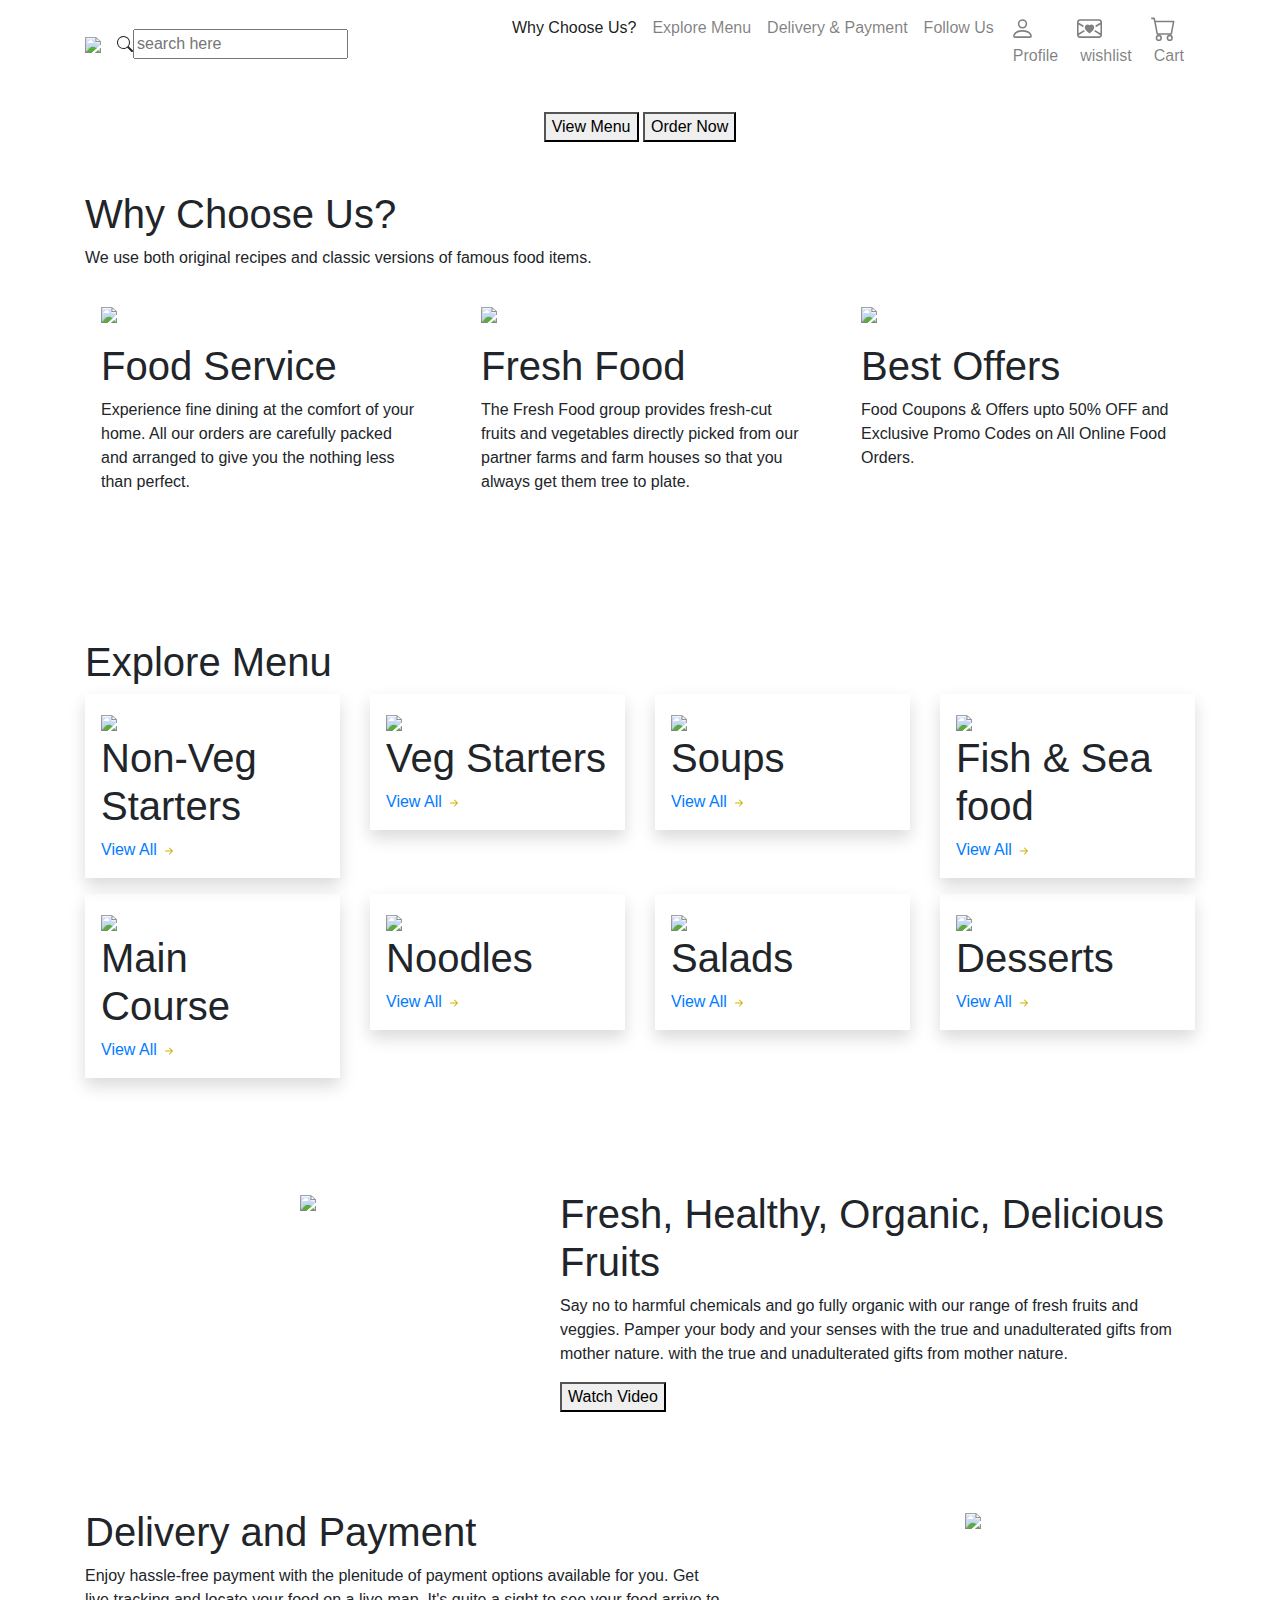
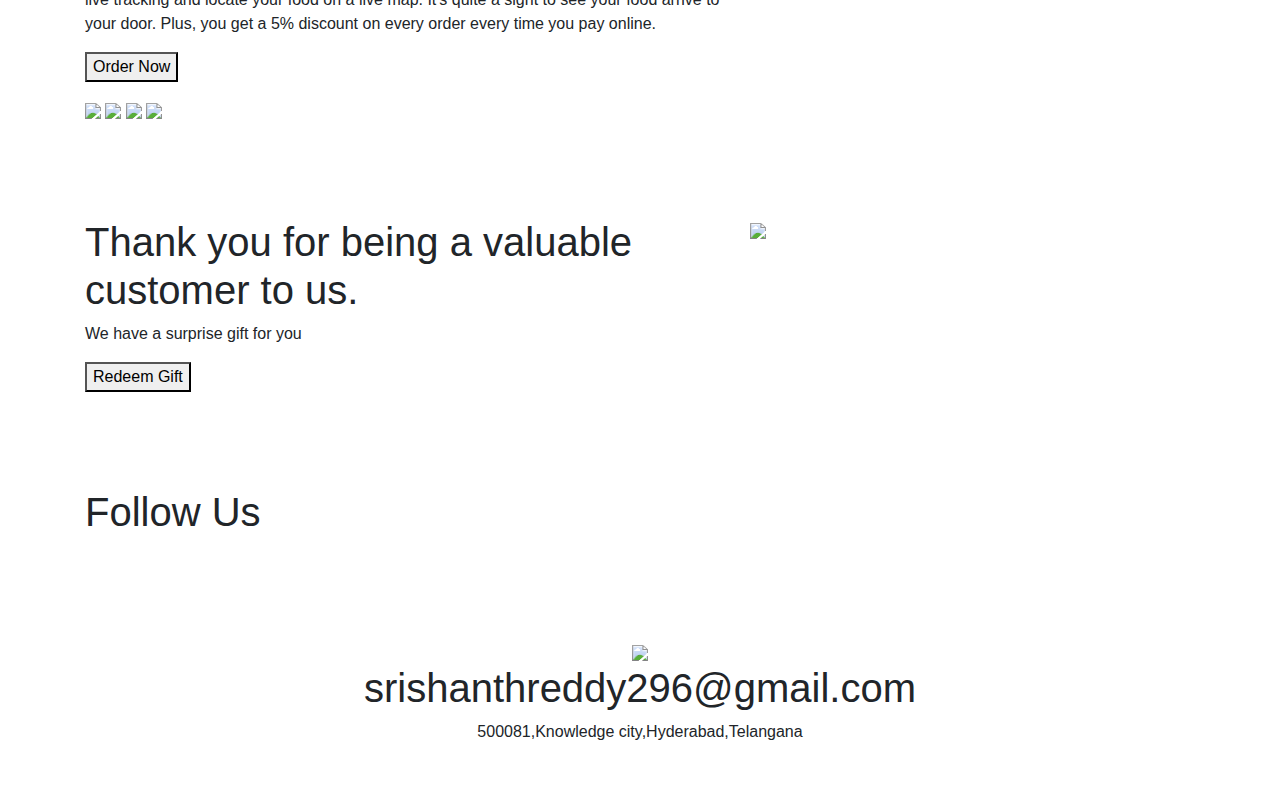
==== index.html @ c9b650d9 "Create index.html" ====
<!DOCTYPE html>
<html>

<head>
    <link rel="stylesheet" href="https://stackpath.bootstrapcdn.com/bootstrap/4.5.2/css/bootstrap.min.css" integrity="sha384-JcKb8q3iqJ61gNV9KGb8thSsNjpSL0n8PARn9HuZOnIxN0hoP+VmmDGMN5t9UJ0Z" crossorigin="anonymous" />
    <script src="https://code.jquery.com/jquery-3.5.1.slim.min.js" integrity="sha384-DfXdz2htPH0lsSSs5nCTpuj/zy4C+OGpamoFVy38MVBnE+IbbVYUew+OrCXaRkfj" crossorigin="anonymous"></script>
    <script src="https://cdn.jsdelivr.net/npm/popper.js@1.16.1/dist/umd/popper.min.js" integrity="sha384-9/reFTGAW83EW2RDu2S0VKaIzap3H66lZH81PoYlFhbGU+6BZp6G7niu735Sk7lN" crossorigin="anonymous"></script>
    <script src="https://stackpath.bootstrapcdn.com/bootstrap/4.5.2/js/bootstrap.min.js" integrity="sha384-B4gt1jrGC7Jh4AgTPSdUtOBvfO8shuf57BaghqFfPlYxofvL8/KUEfYiJOMMV+rV" crossorigin="anonymous"></script>
    <script src="https://kit.fontawesome.com/20c5629a29.js" crossorigin="anonymous"></script>
<link rel="stylesheet" href="restaurant.css">
<link rel="stylesheet" href="menu.css">
<meta charset="UTF-8">
<meta name="viewport" content="width=device-width, initial-scale=1.0" >
<meta name="robots" content="none,noarchive"/>
</head>

<body>
    
    <nav class="navbar navbar-expand-lg navbar-light bg-white fixed-top">
     
        <div class="container">
            <a class="navbar-brand" href="restaurant.html">
                <img src="https://png.pngtree.com/png-clipart/20200727/original/pngtree-restaurant-logo-design-vector-template-png-image_5441058.jpg" class="food-munch-logo" />
            </a>
            <button class="navbar-toggler" type="button" data-toggle="collapse" data-target="#navbarNavAltMarkup" aria-controls="navbarNavAltMarkup" aria-expanded="false" aria-label="Toggle navigation">
                <span class="navbar-toggler-icon"></span>
            </button><svg xmlns="http://www.w3.org/2000/svg" border="1"  width="16" height="16" fill="currentColor" class="bi bi-search" viewBox="0 0 16 16">
                <path d="M11.742 10.344a6.5 6.5 0 1 0-1.397 1.398h-.001q.044.06.098.115l3.85 3.85a1 1 0 0 0 1.415-1.414l-3.85-3.85a1 1 0 0 0-.115-.1zM12 6.5a5.5 5.5 0 1 1-11 0 5.5 5.5 0 0 1 11 0"/>
              </svg>
            <input type="text" name="name" placeholder="search here"> 
            <div class="collapse navbar-collapse" id="navbarNavAltMarkup">
                <div class="navbar-nav ml-auto">
                    <a class="nav-link active" id="navItem1" href="#wcuSection">
                        Why Choose Us?
                        <span class="sr-only">(current)</span>
                    </a>
                    <a class="nav-link" href="#exploreMenuSection" id="navItem2">Explore Menu</a>
                    <a class="nav-link" href="#deliveryPaymentSection" id="navItem3">Delivery & Payment</a>
                    <a class="nav-link" href="#followUsSection" id="navItem4">Follow Us</a>
                    
                      <a class="nav-link" href="profile.html"> <svg xmlns="http://www.w3.org/2000/svg" width="25" height="25" fill="currentColor" class="bi bi-person" viewBox="0 0 16 16">
                        <path d="M8 8a3 3 0 1 0 0-6 3 3 0 0 0 0 6m2-3a2 2 0 1 1-4 0 2 2 0 0 1 4 0m4 8c0 1-1 1-1 1H3s-1 0-1-1 1-4 6-4 6 3 6 4m-1-.004c-.001-.246-.154-.986-.832-1.664C11.516 10.68 10.289 10 8 10s-3.516.68-4.168 1.332c-.678.678-.83 1.418-.832 1.664z"/>
                      </svg><p style="text-align: center; margin: 3px;">Profile</p> </a>
                      <a class="nav-link" href="wishlist.html"> <svg xmlns="http://www.w3.org/2000/svg" width="25" height="25" fill="currentColor" class="bi bi-envelope-heart" viewBox="0 0 16 16">
                        <path fill-rule="evenodd" d="M0 4a2 2 0 0 1 2-2h12a2 2 0 0 1 2 2v8a2 2 0 0 1-2 2H2a2 2 0 0 1-2-2zm2-1a1 1 0 0 0-1 1v.217l3.235 1.94a2.8 2.8 0 0 0-.233 1.027L1 5.384v5.721l3.453-2.124q.219.416.55.835l-3.97 2.443A1 1 0 0 0 2 13h12a1 1 0 0 0 .966-.741l-3.968-2.442q.33-.421.55-.836L15 11.105V5.383l-3.002 1.801a2.8 2.8 0 0 0-.233-1.026L15 4.217V4a1 1 0 0 0-1-1zm6 2.993c1.664-1.711 5.825 1.283 0 5.132-5.825-3.85-1.664-6.843 0-5.132"/>
                      </svg><p style="text-align: center; margin: 3px;">wishlist</p> </a>
                      <a class="nav-link" href="cart.html"> <svg xmlns="http://www.w3.org/2000/svg" width="25" height="25" fill="currentColor" class="bi bi-cart " viewBox="0 0 16 16">
                        <path d="M0 1.5A.5.5 0 0 1 .5 1H2a.5.5 0 0 1 .485.379L2.89 3H14.5a.5.5 0 0 1 .491.592l-1.5 8A.5.5 0 0 1 13 12H4a.5.5 0 0 1-.491-.408L2.01 3.607 1.61 2H.5a.5.5 0 0 1-.5-.5M3.102 4l1.313 7h8.17l1.313-7zM5 12a2 2 0 1 0 0 4 2 2 0 0 0 0-4m7 0a2 2 0 1 0 0 4 2 2 0 0 0 0-4m-7 1a1 1 0 1 1 0 2 1 1 0 0 1 0-2m7 0a1 1 0 1 1 0 2 1 1 0 0 1 0-2"/>
                      </svg><p style="text-align: center;  margin: 3px;">Cart</p> </a>

                </div>
            </div>
        </div>
    </nav>
    <div class="banner-section-bg-container d-flex justify-content-center flex-column">
        <div class="text-center">
            <h1 class="banner-heading mb-3">Get Delicious Food Anytime</h1>
            <p class="banner-caption mb-4">Eat Smart & Healthy</p>
            <button class="custom-button">View Menu</button>
            <button class="custom-outline-button">Order Now</button>
        </div>
    </div>
    <div class="wcu-section pt-5 pb-5" id="wcuSection">
        <div class="container">
            <div class="row">
                <div class="col-12">
                    <h1 class="wcu-section-heading">Why Choose Us?</h1>
                    <p class="wcu-section-description">
                        We use both original recipes and classic versions of famous food
                        items.
                    </p>
                </div>
                <div class="col-12 col-md-4">
                    <div class="wcu-card p-3 mb-3">
                        <img src="https://d1tgh8fmlzexmh.cloudfront.net/ccbp-responsive-website/food-serve.png" class="wcu-card-image" />
                        <h1 class="wcu-card-title mt-3">Food Service</h1>
                        <p class="wcu-card-description">
                            Experience fine dining at the comfort of your home. All our
                            orders are carefully packed and arranged to give you the nothing
                            less than perfect.
                        </p>
                    </div>
                </div>
                <div class="col-12 col-md-4">
                    <div class="wcu-card p-3 mb-3">
                        <img src="https://d1tgh8fmlzexmh.cloudfront.net/ccbp-responsive-website/fruits-img.png" class="wcu-card-image" />
                        <h1 class="wcu-card-title mt-3">Fresh Food</h1>
                        <p class="wcu-card-description">
                            The Fresh Food group provides fresh-cut fruits and vegetables
                            directly picked from our partner farms and farm houses so that
                            you always get them tree to plate.
                        </p>
                    </div>
                </div>
                <div class="col-12 col-md-4">
                    <div class="wcu-card p-3 mb-3">
                        <img src="https://d1tgh8fmlzexmh.cloudfront.net/ccbp-responsive-website/offers-img.png" class="wcu-card-image" />
                        <h1 class="wcu-card-title mt-3">Best Offers</h1>
                        <p class="wcu-card-description">
                            Food Coupons & Offers upto
                            <span class="offers">50% OFF</span>
                            and Exclusive Promo Codes on All Online Food Orders.
                        </p>
                    </div>
                </div>
            </div>
        </div>
    </div>
    <div class="explore-menu-section pt-5 pb-5" id="exploreMenuSection">
        <div class="container">
            <div class="row">
                <div class="col-12">
                    <h1 class="menu-section-heading">Explore Menu</h1>
                </div>
                <div class="col-12 col-md-6 col-lg-3">
                    <div class="shadow menu-item-card p-3 mb-3">
                        <img src="https://d1tgh8fmlzexmh.cloudfront.net/ccbp-responsive-website/em-ginger-fried-img.png" class="menu-item-image w-100" />
                        <h1 class="menu-card-title">Non-Veg Starters</h1>
                        <a class="menu-item-link" href="menu.html">
                            View All
                            <svg width="16px" height="16px" viewBox="0 0 16 16" class="bi bi-arrow-right" fill="#d0b200" xmlns="http://www.w3.org/2000/svg">
                                <path fill-rule="evenodd" d="M4 8a.5.5 0 0 1 .5-.5h5.793L8.146 5.354a.5.5 0 1 1 .708-.708l3 3a.5.5 0 0 1 0 .708l-3 3a.5.5 0 0 1-.708-.708L10.293 8.5H4.5A.5.5 0 0 1 4 8z" />
                            </svg>
                        </a>
                    </div>
                </div>
                <div class="col-12 col-md-6 col-lg-3">
                    <div class="shadow menu-item-card p-3 mb-3">
                        <img src="https://d1tgh8fmlzexmh.cloudfront.net/ccbp-responsive-website/em-veg-starters-img.png" class="menu-item-image w-100" />
                        <h1 class="menu-card-title">Veg Starters</h1>
                        <a class="menu-item-link" href="menu.html">
                            View All
                            <svg width="16px" height="16px" viewBox="0 0 16 16" class="bi bi-arrow-right" fill="#d0b200" xmlns="http://www.w3.org/2000/svg">
                                <path fill-rule="evenodd" d="M4 8a.5.5 0 0 1 .5-.5h5.793L8.146 5.354a.5.5 0 1 1 .708-.708l3 3a.5.5 0 0 1 0 .708l-3 3a.5.5 0 0 1-.708-.708L10.293 8.5H4.5A.5.5 0 0 1 4 8z" />
                            </svg>
                        </a>
                    </div>
                </div>
                <div class="col-12 col-md-6 col-lg-3">
                    <div class="menu-item-card shadow p-3 mb-3">
                        <img src="https://d1tgh8fmlzexmh.cloudfront.net/ccbp-responsive-website/em-soup-img.png" class="menu-item-image w-100" />
                        <h1 class="menu-card-title">Soups</h1>
                        <a class="menu-item-link" href="menu.html">
                            View All
                            <svg width="16px" height="16px" viewBox="0 0 16 16" class="bi bi-arrow-right" fill="#d0b200" xmlns="http://www.w3.org/2000/svg">
                                <path fill-rule="evenodd" d="M4 8a.5.5 0 0 1 .5-.5h5.793L8.146 5.354a.5.5 0 1 1 .708-.708l3 3a.5.5 0 0 1 0 .708l-3 3a.5.5 0 0 1-.708-.708L10.293 8.5H4.5A.5.5 0 0 1 4 8z" />
                            </svg>
                        </a>
                    </div>
                </div>
                <div class="col-12 col-md-6 col-lg-3">
                    <div class="menu-item-card shadow p-3 mb-3">
                        <img src="https://d1tgh8fmlzexmh.cloudfront.net/ccbp-responsive-website/em-grilled-seafood-img.png" class="menu-item-image w-100" />
                        <h1 class="menu-card-title">Fish & Sea food</h1>
                        <a class="menu-item-link" href="menu.html">
                            View All
                            <svg width="16px" height="16px" viewBox="0 0 16 16" class="bi bi-arrow-right" fill="#d0b200" xmlns="http://www.w3.org/2000/svg">
                                <path fill-rule="evenodd" d="M4 8a.5.5 0 0 1 .5-.5h5.793L8.146 5.354a.5.5 0 1 1 .708-.708l3 3a.5.5 0 0 1 0 .708l-3 3a.5.5 0 0 1-.708-.708L10.293 8.5H4.5A.5.5 0 0 1 4 8z" />
                            </svg>
                        </a>
                    </div>
                </div>
                <div class="col-12 col-md-6 col-lg-3">
                    <div class="menu-item-card shadow p-3 mb-3">
                        <img src="https://d1tgh8fmlzexmh.cloudfront.net/ccbp-responsive-website/em-hyderabadi-biryani-img.png" class="menu-item-image w-100" />
                        <h1 class="menu-card-title">Main Course</h1>
                        <a class="menu-item-link" href="menu.html">
                            View All
                            <svg width="16px" height="16px" viewBox="0 0 16 16" class="bi bi-arrow-right" fill="#d0b200" xmlns="http://www.w3.org/2000/svg">
                                <path fill-rule="evenodd" d="M4 8a.5.5 0 0 1 .5-.5h5.793L8.146 5.354a.5.5 0 1 1 .708-.708l3 3a.5.5 0 0 1 0 .708l-3 3a.5.5 0 0 1-.708-.708L10.293 8.5H4.5A.5.5 0 0 1 4 8z" />
                            </svg>
                        </a>
                    </div>
                </div>
                <div class="col-12 col-md-6 col-lg-3">
                    <div class="menu-item-card shadow p-3 mb-3">
                        <img src="https://d1tgh8fmlzexmh.cloudfront.net/ccbp-responsive-website/em-mushroom-noodles-img.png" class="menu-item-image w-100" />
                        <h1 class="menu-card-title">Noodles</h1>
                        <a class="menu-item-link" href="menu.html">
                            View All
                            <svg width="16px" height="16px" viewBox="0 0 16 16" class="bi bi-arrow-right" fill="#d0b200" xmlns="http://www.w3.org/2000/svg">
                                <path fill-rule="evenodd" d="M4 8a.5.5 0 0 1 .5-.5h5.793L8.146 5.354a.5.5 0 1 1 .708-.708l3 3a.5.5 0 0 1 0 .708l-3 3a.5.5 0 0 1-.708-.708L10.293 8.5H4.5A.5.5 0 0 1 4 8z" />
                            </svg>
                        </a>
                    </div>
                </div>
                <div class="col-12 col-md-6 col-lg-3">
                    <div class="menu-item-card shadow p-3 mb-3">
                        <img src="https://d1tgh8fmlzexmh.cloudfront.net/ccbp-responsive-website/em-gluten-img.png" class="menu-item-image w-100" />
                        <h1 class="menu-card-title">Salads</h1>
                        <a class="menu-item-link" href="menu.html">
                            View All
                            <svg width="16px" height="16px" viewBox="0 0 16 16" class="bi bi-arrow-right" fill="#d0b200" xmlns="http://www.w3.org/2000/svg">
                                <path fill-rule="evenodd" d="M4 8a.5.5 0 0 1 .5-.5h5.793L8.146 5.354a.5.5 0 1 1 .708-.708l3 3a.5.5 0 0 1 0 .708l-3 3a.5.5 0 0 1-.708-.708L10.293 8.5H4.5A.5.5 0 0 1 4 8z" />
                            </svg>
                        </a>
                    </div>
                </div>
                <div class="col-12 col-md-6 col-lg-3">
                    <div class="menu-item-card shadow p-3 mb-3">
                        <img src="https://d1tgh8fmlzexmh.cloudfront.net/ccbp-responsive-website/em-coffee-bourbon-img.png" class="menu-item-image w-100" />
                        <h1 class="menu-card-title">Desserts</h1>
                        <a class="menu-item-link" href="menu.html">
                            View All
                            <svg width="16px" height="16px" viewBox="0 0 16 16" class="bi bi-arrow-right" fill="#d0b200" xmlns="http://www.w3.org/2000/svg">
                                <path fill-rule="evenodd" d="M4 8a.5.5 0 0 1 .5-.5h5.793L8.146 5.354a.5.5 0 1 1 .708-.708l3 3a.5.5 0 0 1 0 .708l-3 3a.5.5 0 0 1-.708-.708L10.293 8.5H4.5A.5.5 0 0 1 4 8z" />
                            </svg>
                        </a>
                    </div>
                </div>
            </div>
        </div>
    </div>
    <div class="healthy-food-section pt-5 pb-5">
        <div class="container">
            <div class="row">
                <div class="col-12 col-md-5">
                    <div class="text-center">
                        <img src="https://d1tgh8fmlzexmh.cloudfront.net/ccbp-responsive-website/healthy-food-plate-img.png" class="healthy-food-section-img" />
                    </div>
                </div>
                <div class="col-12 col-md-7">
                    <h1 class="healthy-food-section-heading">
                        Fresh, Healthy, Organic, Delicious Fruits
                    </h1>
                    <p class="healthy-food-section-description">
                        Say no to harmful chemicals and go fully organic with our range of
                        fresh fruits and veggies. Pamper your body and your senses with
                        the true and unadulterated gifts from mother nature. with the true
                        and unadulterated gifts from mother nature.
                    </p>
                    <button class="custom-button">Watch Video</button>
                </div>
            </div>
        </div>
    </div>
    <div class="delivery-and-payment-section pt-5 pb-5" id="deliveryPaymentSection">
        <div class="container">
            <div class="row">
                <div class="col-12 col-md-5 order-1 order-md-2">
                    <div class="text-center">
                        <img src="https://d1tgh8fmlzexmh.cloudfront.net/ccbp-responsive-website/delivery-payment-section-img.png" class="delivery-and-payment-section-img" />
                    </div>
                </div>
                <div class="col-12 col-md-7 order-2 order-md-1">
                    <h1 class="delivery-and-payment-section-heading">
                        Delivery and Payment
                    </h1>
                    <p class="delivery-and-payment-section-description">
                        Enjoy hassle-free payment with the plenitude of payment options
                        available for you. Get live tracking and locate your food on a
                        live map. It's quite a sight to see your food arrive to your door.
                        Plus, you get a 5% discount on every order every time you pay
                        online.
                    </p>
                    <button class="custom-button">Order Now</button>
                    <div class="mt-3">
                        <img src="https://d1tgh8fmlzexmh.cloudfront.net/ccbp-responsive-website/visa-card-img.png" class="payment-card-img" />
                        <img src="https://d1tgh8fmlzexmh.cloudfront.net/ccbp-responsive-website/master-card-img.png" class="payment-card-img" />
                        <img src="https://d1tgh8fmlzexmh.cloudfront.net/ccbp-responsive-website/paypal-card-img.png" class="payment-card-img" />
                        <img src="https://d1tgh8fmlzexmh.cloudfront.net/ccbp-responsive-website/american-express-img.png" class="payment-card-img" />
                    </div>
                </div>
            </div>
        </div>
    </div>
    <div class="thanking-customers-section pt-5 pb-5">
        <div class="container">
            <div class="row">
                <div class="col-12 col-md-7 d-flex flex-column justify-content-center">
                    <h1 class="thanking-customers-section-heading">
                        Thank you for being a valuable customer to us.
                    </h1>
                    <p class="thanking-customers-section-description">
                        We have a surprise gift for you
                    </p>
                    <div class="d-md-none">
                        <img src="https://d1tgh8fmlzexmh.cloudfront.net/ccbp-responsive-website/thanking-customers-section-img.png" class="thanking-customers-section-img" />
                    </div>
                    <div>
                        <button class="custom-button">Redeem Gift</button>
                    </div>
                </div>
                <div class="col-12 col-md-5 d-none d-md-block">
                    <img src="https://d1tgh8fmlzexmh.cloudfront.net/ccbp-responsive-website/thanking-customers-section-img.png" class="thanking-customers-section-img" />
                </div>
            </div>
        </div>
    </div>
    <div class="follow-us-section pt-5 pb-5" id="followUsSection">
        <div class="container">
            <div class="row">
                <div class="col-12">
                    <h1 class="follow-us-section-heading">Follow Us</h1>
                </div>
                <div class="col-12">
                    <div class="d-flex flex-row justify-content-center">
                        <div class="follow-us-icon-container">
                            <i class="fab fa-twitter icon"></i>
                        </div>
                        <div class="follow-us-icon-container">
                            <i class="fab fa-instagram icon"></i>
                        </div>
                        <div class="follow-us-icon-container">
                            <i class="fab fa-facebook icon"></i>
                        </div>
                    </div>
                </div>
            </div>
        </div>
    </div>
    <div class="footer-section pt-5 pb-5">
        <div class="container">
            <div class="row">
                <div class="col-12 text-center">
                    <img src="https://png.pngtree.com/png-clipart/20200727/original/pngtree-restaurant-logo-design-vector-template-png-image_5441058.jpg" class="food-munch-logo" />
                    <h1 class="footer-section-mail-id">srishanthreddy296@gmail.com</h1>
                    <p class="footer-section-address">
                        500081,Knowledge city,Hyderabad,Telangana
                    </p>
                </div>
            </div>
        </div>
    </div>
   
    <sprict src="restaurant.js"></sprict>
</body>

</html>
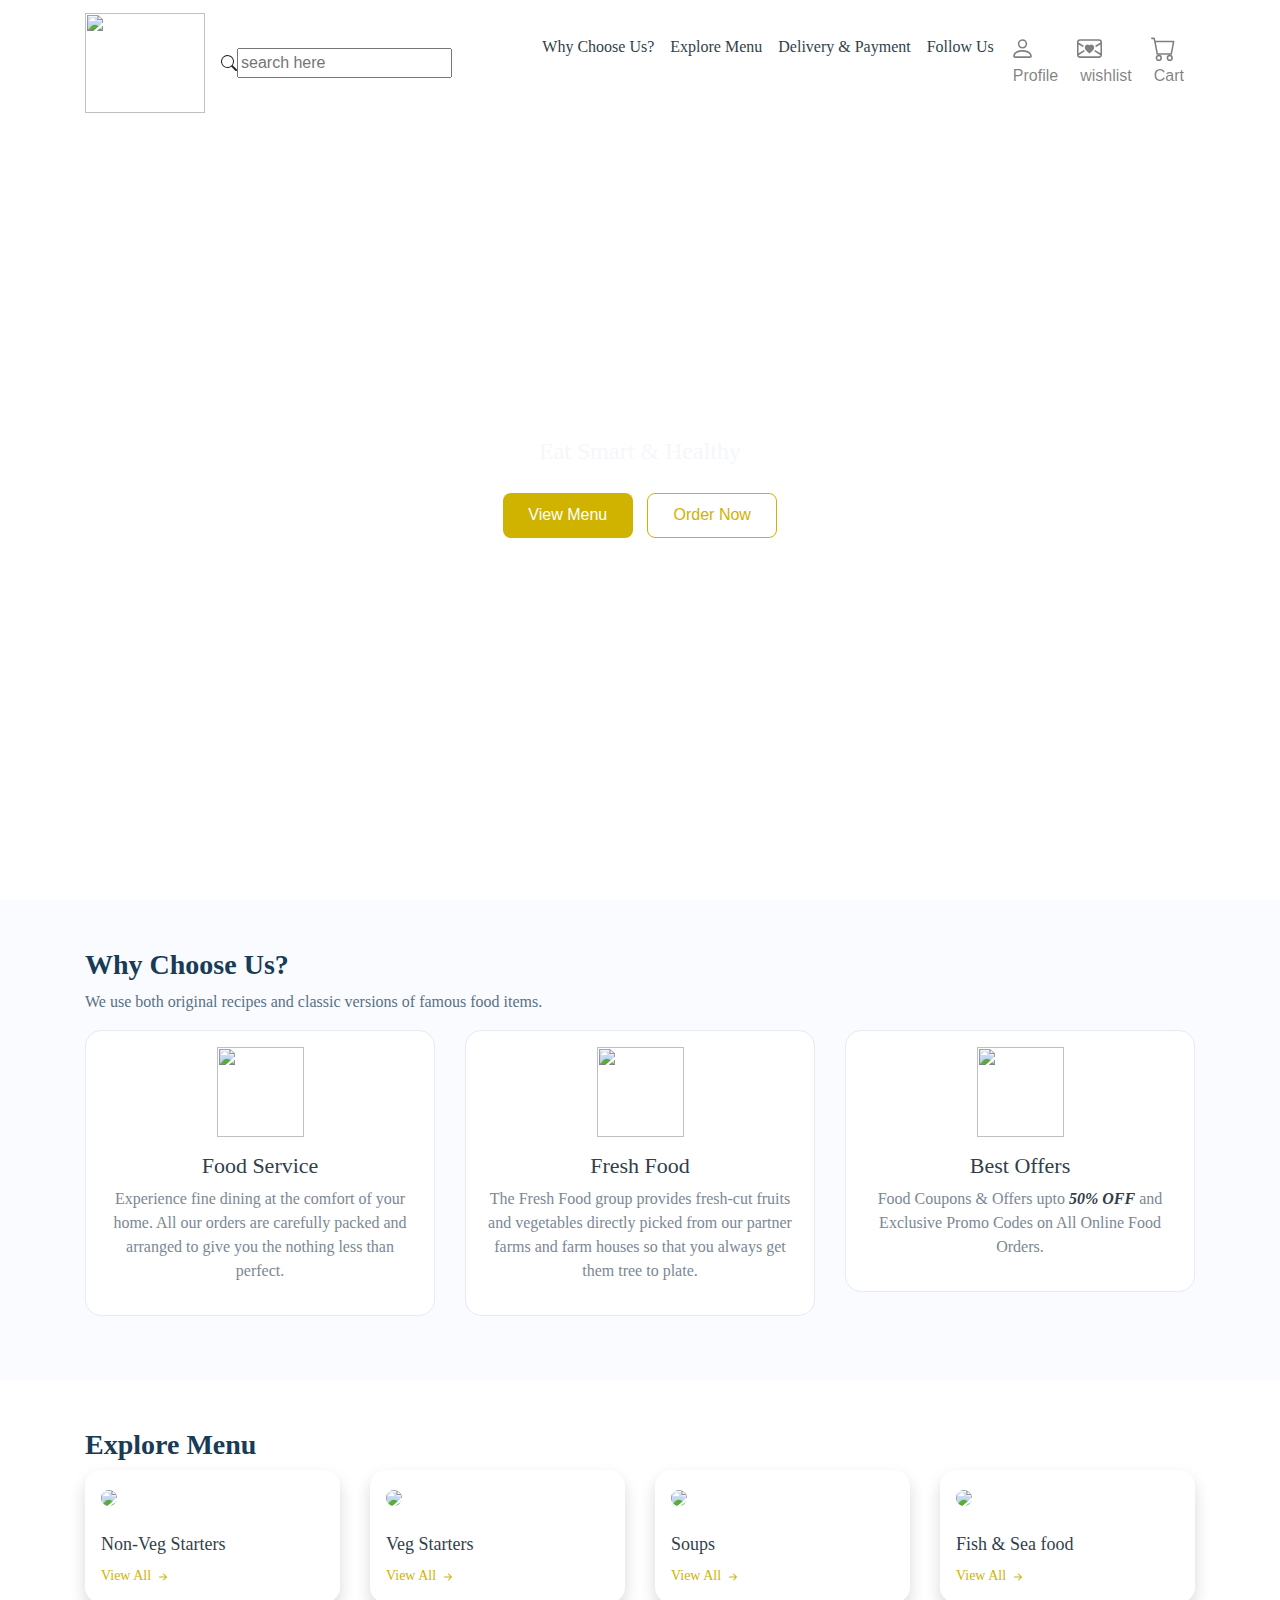
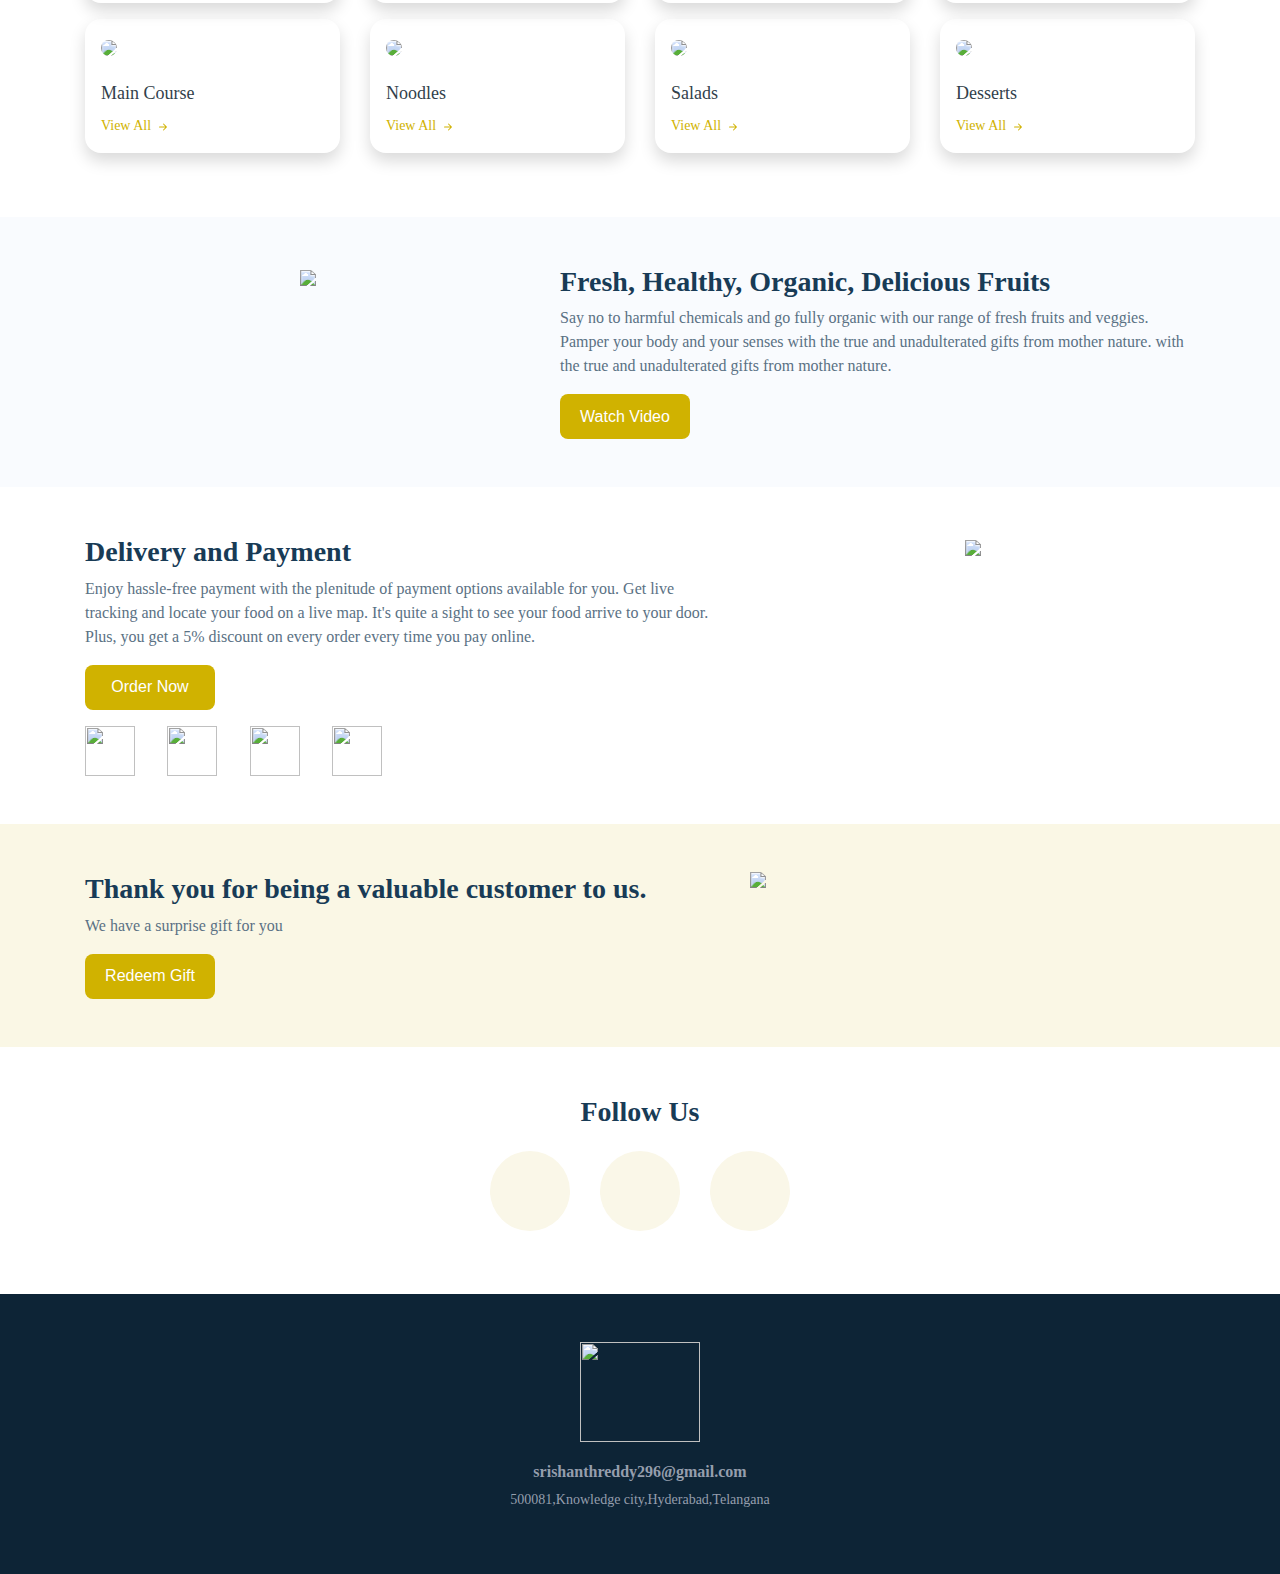
==== commit 47561018: "Update and rename restaurant.html to index.html" ====
--- a/index.html
+++ b/index.html
@@ -20,7 +20,7 @@
     <nav class="navbar navbar-expand-lg navbar-light bg-white fixed-top">
      
         <div class="container">
-            <a class="navbar-brand" href="restaurant.html">
+            <a class="navbar-brand" href="index.html">
                 <img src="https://png.pngtree.com/png-clipart/20200727/original/pngtree-restaurant-logo-design-vector-template-png-image_5441058.jpg" class="food-munch-logo" />
             </a>
             <button class="navbar-toggler" type="button" data-toggle="collapse" data-target="#navbarNavAltMarkup" aria-controls="navbarNavAltMarkup" aria-expanded="false" aria-label="Toggle navigation">
--- a/restaurant.css
+++ b/restaurant.css
@@ -0,0 +1,266 @@
+.food-munch-logo {
+    width: 120px;
+    height: 100px;
+}
+
+#navItem1 {
+    color: #323f4b;
+    font-family: "Roboto";
+}
+
+#navItem2 {
+    color: #323f4b;
+    font-family: "Roboto";
+}
+
+#navItem3 {
+    color: #323f4b;
+    font-family: "Roboto";
+}
+
+#navItem4 {
+    color: #323f4b;
+    font-family: "Roboto";
+}
+
+.banner-section-bg-container {
+    background-image: url("https://d1tgh8fmlzexmh.cloudfront.net/ccbp-responsive-website/foodmunch-banner-bg.png");
+    height: 100vh;
+    background-size: cover;
+}
+
+.banner-heading {
+    color: white;
+    font-family: "Roboto";
+    font-size: 45px;
+    font-weight: 300;
+}
+
+.banner-caption {
+    color: #f5f7fa;
+    font-family: "Roboto";
+    font-size: 24px;
+    font-weight: 300;
+}
+
+.custom-button {
+    color: white;
+    background-color: #d0b200;
+    width: 130px;
+    height: 45px;
+    border-width: 0;
+    border-radius: 8px;
+    margin-right: 10px;
+}
+
+.custom-outline-button {
+    color: #d0b200;
+    background-color: transparent;
+    width: 130px;
+    height: 45px;
+    border-style: solid;
+    border-width: 1px;
+    border-color: #d0b200;
+    border-radius: 8px;
+}
+
+.wcu-section {
+    background-color: #f9fbfe;
+}
+
+.wcu-section-heading {
+    color: #183b56;
+    font-family: "Roboto";
+    font-size: 28px;
+    font-weight: 700;
+}
+
+.wcu-section-description {
+    color: #5a7184;
+    font-family: "Roboto";
+    font-size: 16px;
+}
+
+.wcu-card {
+    text-align: center;
+    background-color: white;
+    border-style: solid;
+    border-width: 1px;
+    border-color: #e5eaf4;
+    border-radius: 16px;
+}
+
+.wcu-card-image {
+    width: 87px;
+    height: 90px;
+}
+
+.wcu-card-title {
+    color: #323f4b;
+    font-family: "Roboto";
+    font-size: 22px;
+    font-weight: 500;
+}
+
+.wcu-card-description {
+    color: #7b8794;
+    font-family: "Roboto";
+    font-size: 16px;
+}
+
+.offers {
+    color: #323f4b;
+    font-style: italic;
+    font-weight: 600;
+}
+
+.explore-menu-section {
+    background-color: white;
+}
+
+.menu-section-heading {
+    color: #183b56;
+    font-family: "Roboto";
+    font-size: 28px;
+    font-weight: 700;
+}
+
+.menu-item-image {
+    border-radius: 16px;
+}
+
+.menu-card-title {
+    color: #323f4b;
+    font-family: "Roboto";
+    font-size: 18px;
+    font-weight: 500;
+    margin-top: 24px;
+}
+
+.menu-item-link {
+    color: #d0b200;
+    font-family: "Roboto";
+    font-size: 14px;
+    font-weight: 500;
+}
+
+.menu-item-card {
+    border-radius: 16px;
+}
+
+.healthy-food-section {
+    background-color: #f9fbfe;
+}
+
+.healthy-food-section-img {
+    width: 270px;
+}
+
+.healthy-food-section-heading {
+    color: #183b56;
+    font-family: "Roboto";
+    font-size: 28px;
+    font-weight: 700;
+}
+
+.healthy-food-section-description {
+    color: #5a7184;
+    font-family: "Roboto";
+    font-size: 16px;
+}
+
+.delivery-and-payment-section {
+    background-color: white;
+}
+
+.delivery-and-payment-section-img {
+    width: 270px;
+}
+
+.delivery-and-payment-section-heading {
+    color: #183b56;
+    font-family: "Roboto";
+    font-size: 28px;
+    font-weight: 700;
+}
+
+.delivery-and-payment-section-description {
+    color: #5a7184;
+    font-family: "Roboto";
+    font-size: 16px;
+}
+
+.payment-card-img {
+    width: 50px;
+    height: 50px;
+    margin-right: 28px;
+}
+
+.thanking-customers-section {
+    background-color: #d0b2001a;
+}
+
+.thanking-customers-section-heading {
+    color: #183b56;
+    font-family: "Roboto";
+    font-size: 28px;
+    font-weight: 700;
+}
+
+.thanking-customers-section-description {
+    color: #5a7184;
+    font-family: "Roboto";
+    font-size: 16px;
+}
+
+.thanking-customers-section-img {
+    width: 270px;
+    margin-bottom: 20px;
+}
+
+.follow-us-section {
+    background-color: white;
+}
+
+.follow-us-section-heading {
+    text-align: center;
+    color: #183b56;
+    font-family: "Roboto";
+    font-size: 28px;
+    font-weight: 700;
+}
+
+.follow-us-icon-container {
+    background-color: #faf7e8;
+    width: 80px;
+    height: 80px;
+    border-radius: 40px;
+    margin: 15px;
+    padding-top: 22px;
+    padding-bottom: 14px;
+    padding-right: 16px;
+    padding-left: 22px;
+}
+
+.icon {
+    color: #d0b200;
+    font-size: 35px;
+}
+
+.footer-section {
+    background-color: #0d2436;
+}
+
+.footer-section-mail-id {
+    color: #959ead;
+    font-family: "Roboto";
+    font-weight: bold;
+    font-size: 16px;
+    margin-top: 20px;
+}
+
+.footer-section-address {
+    color: #959ead;
+    font-family: "Roboto";
+    font-size: 14px;
+}
--- a/menu.css
+++ b/menu.css
@@ -0,0 +1,16 @@
+.add-to-cart{
+  
+        color: white;
+        background-color: #d0b200;
+        width: 120px;
+        height: 40px;
+        border-width: 0;
+        border-radius: 8px;
+        margin-right: 10px
+    
+}
+.wish{
+        border-color: rgb(4, 4, 4);
+        background-color: white;
+        border-radius: 7px;
+}
